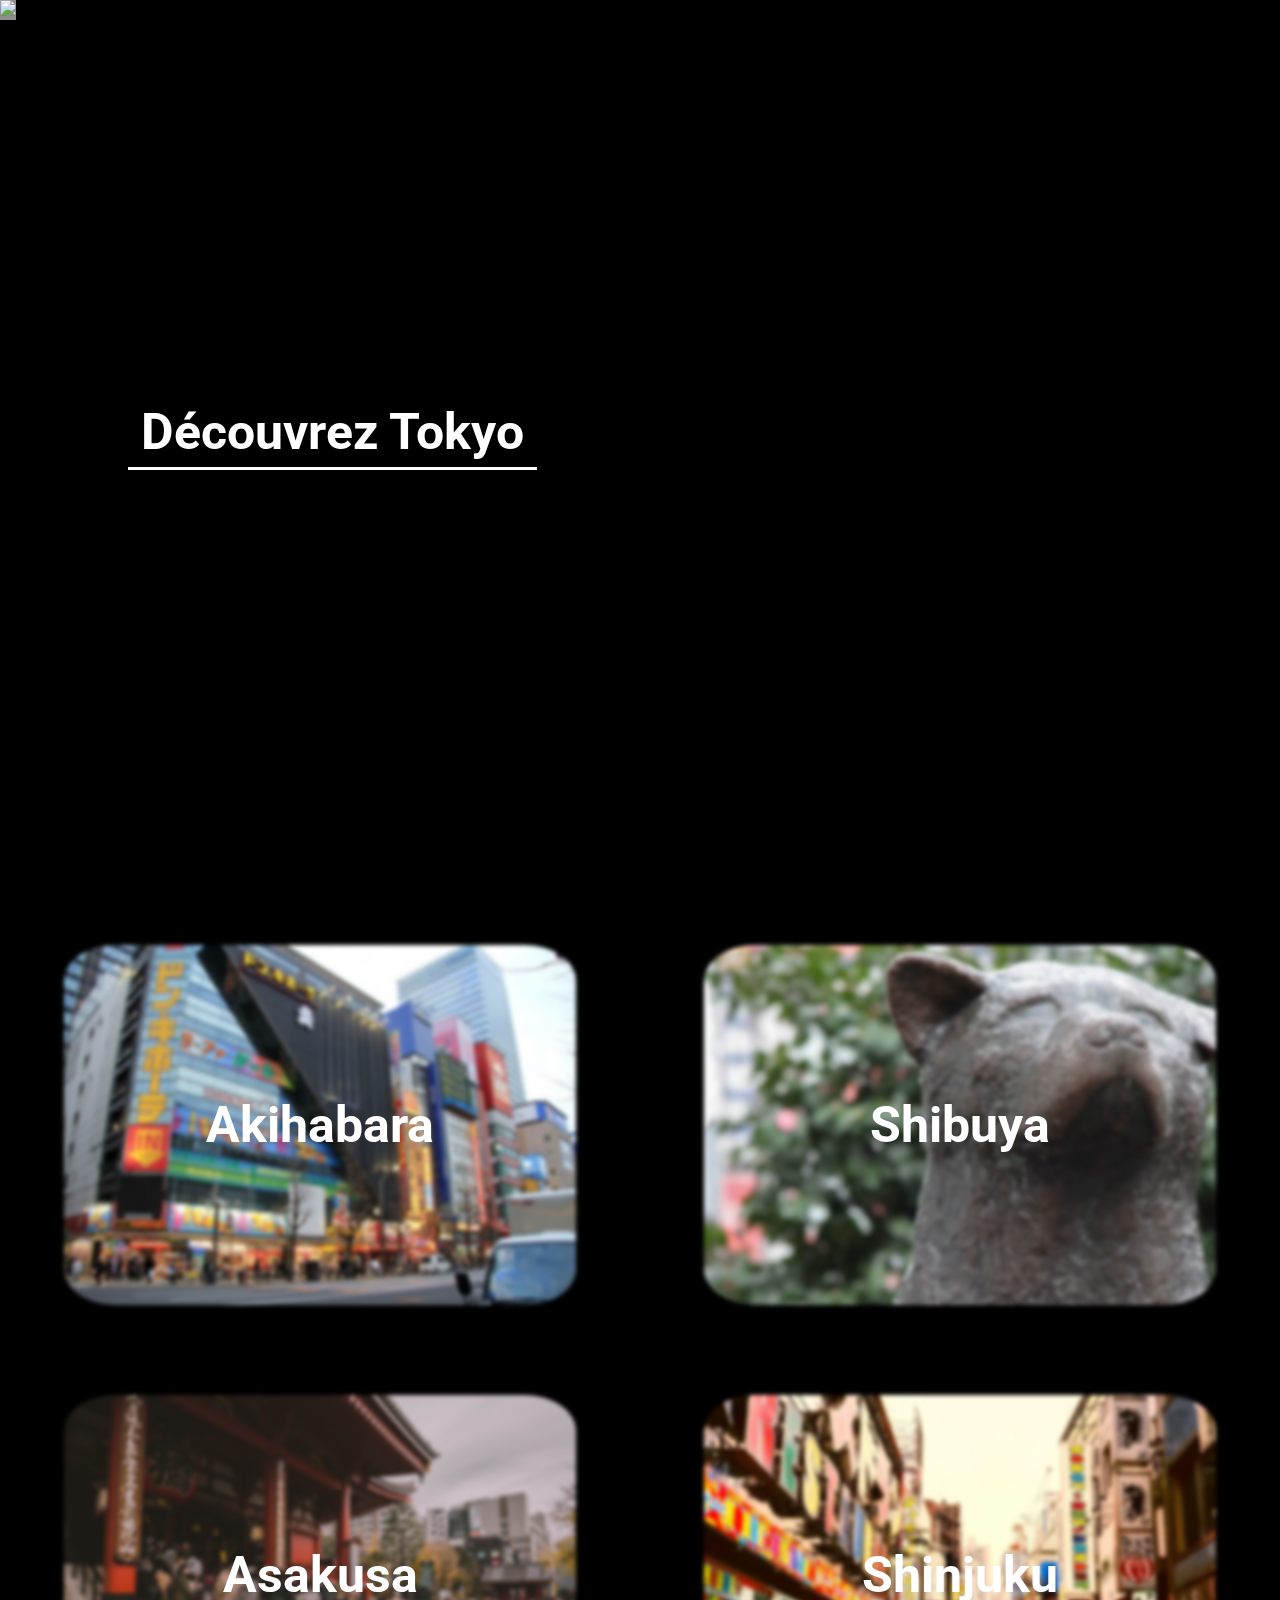
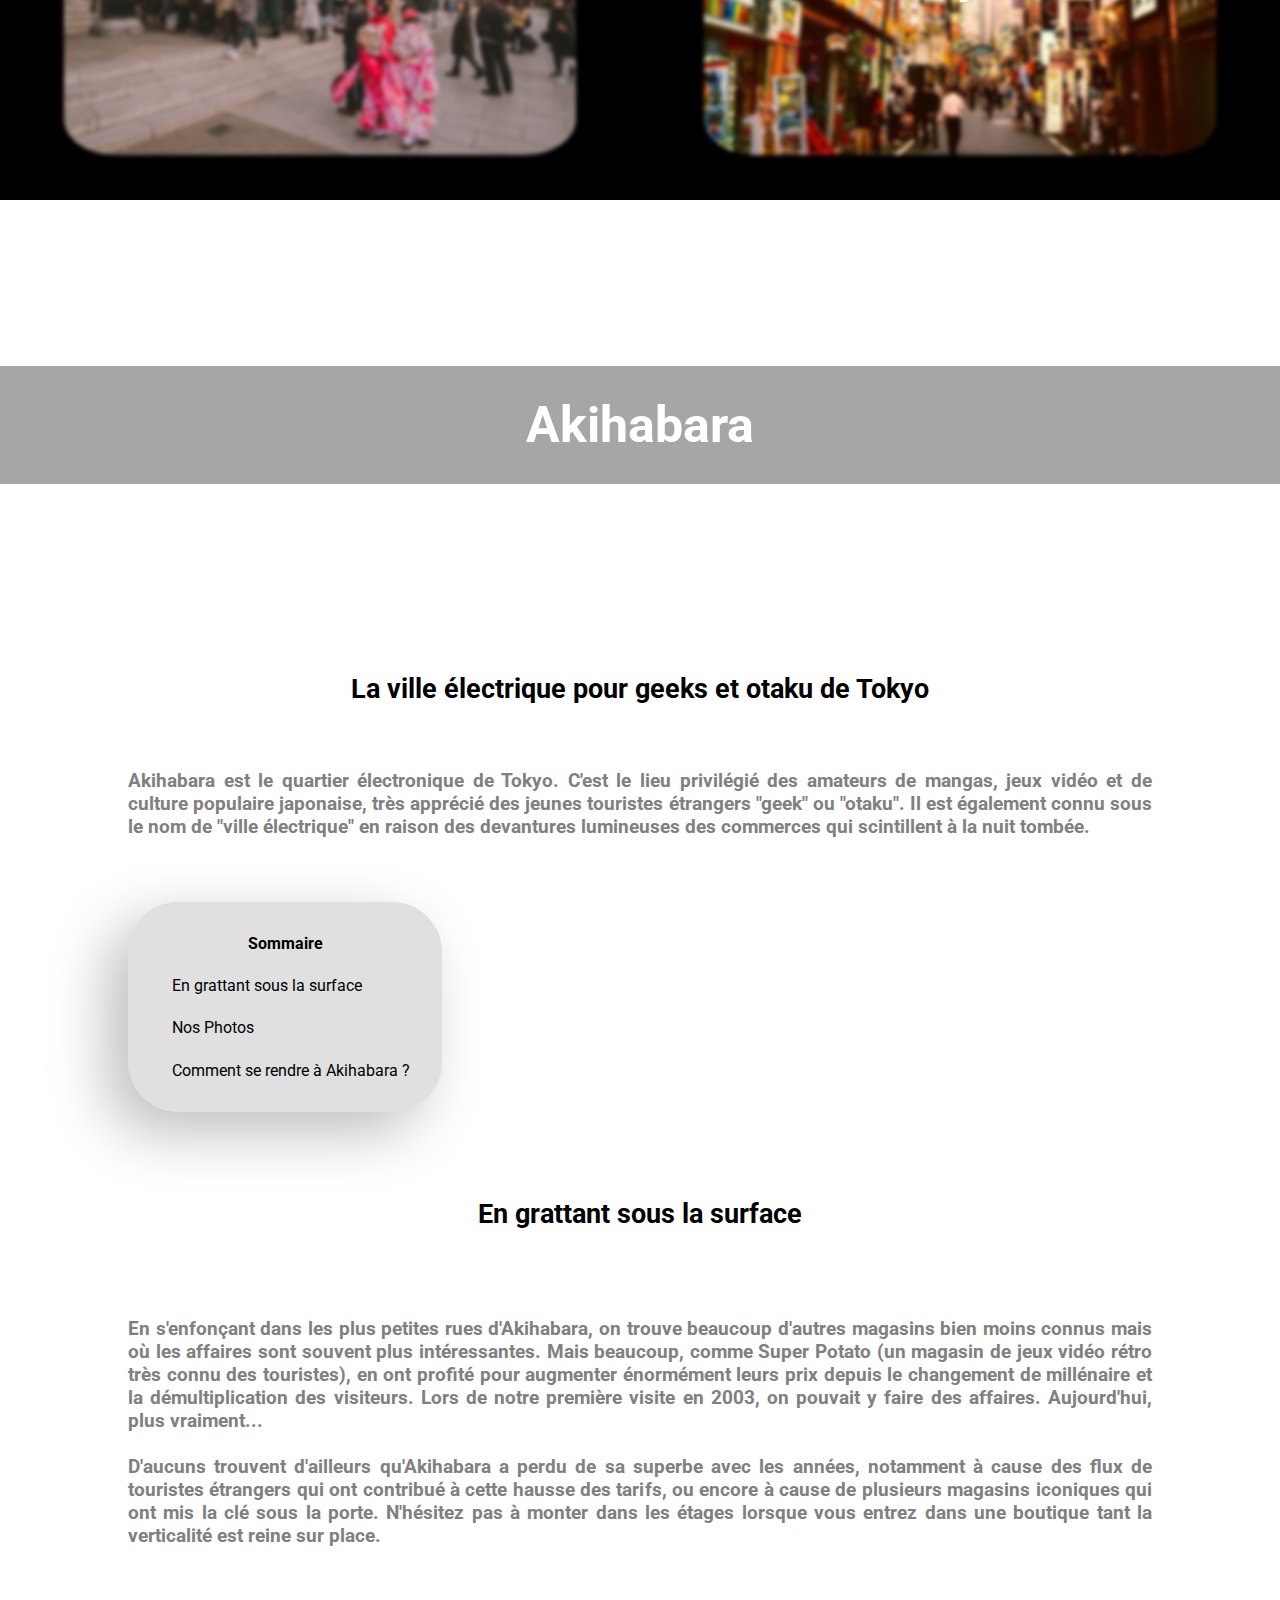
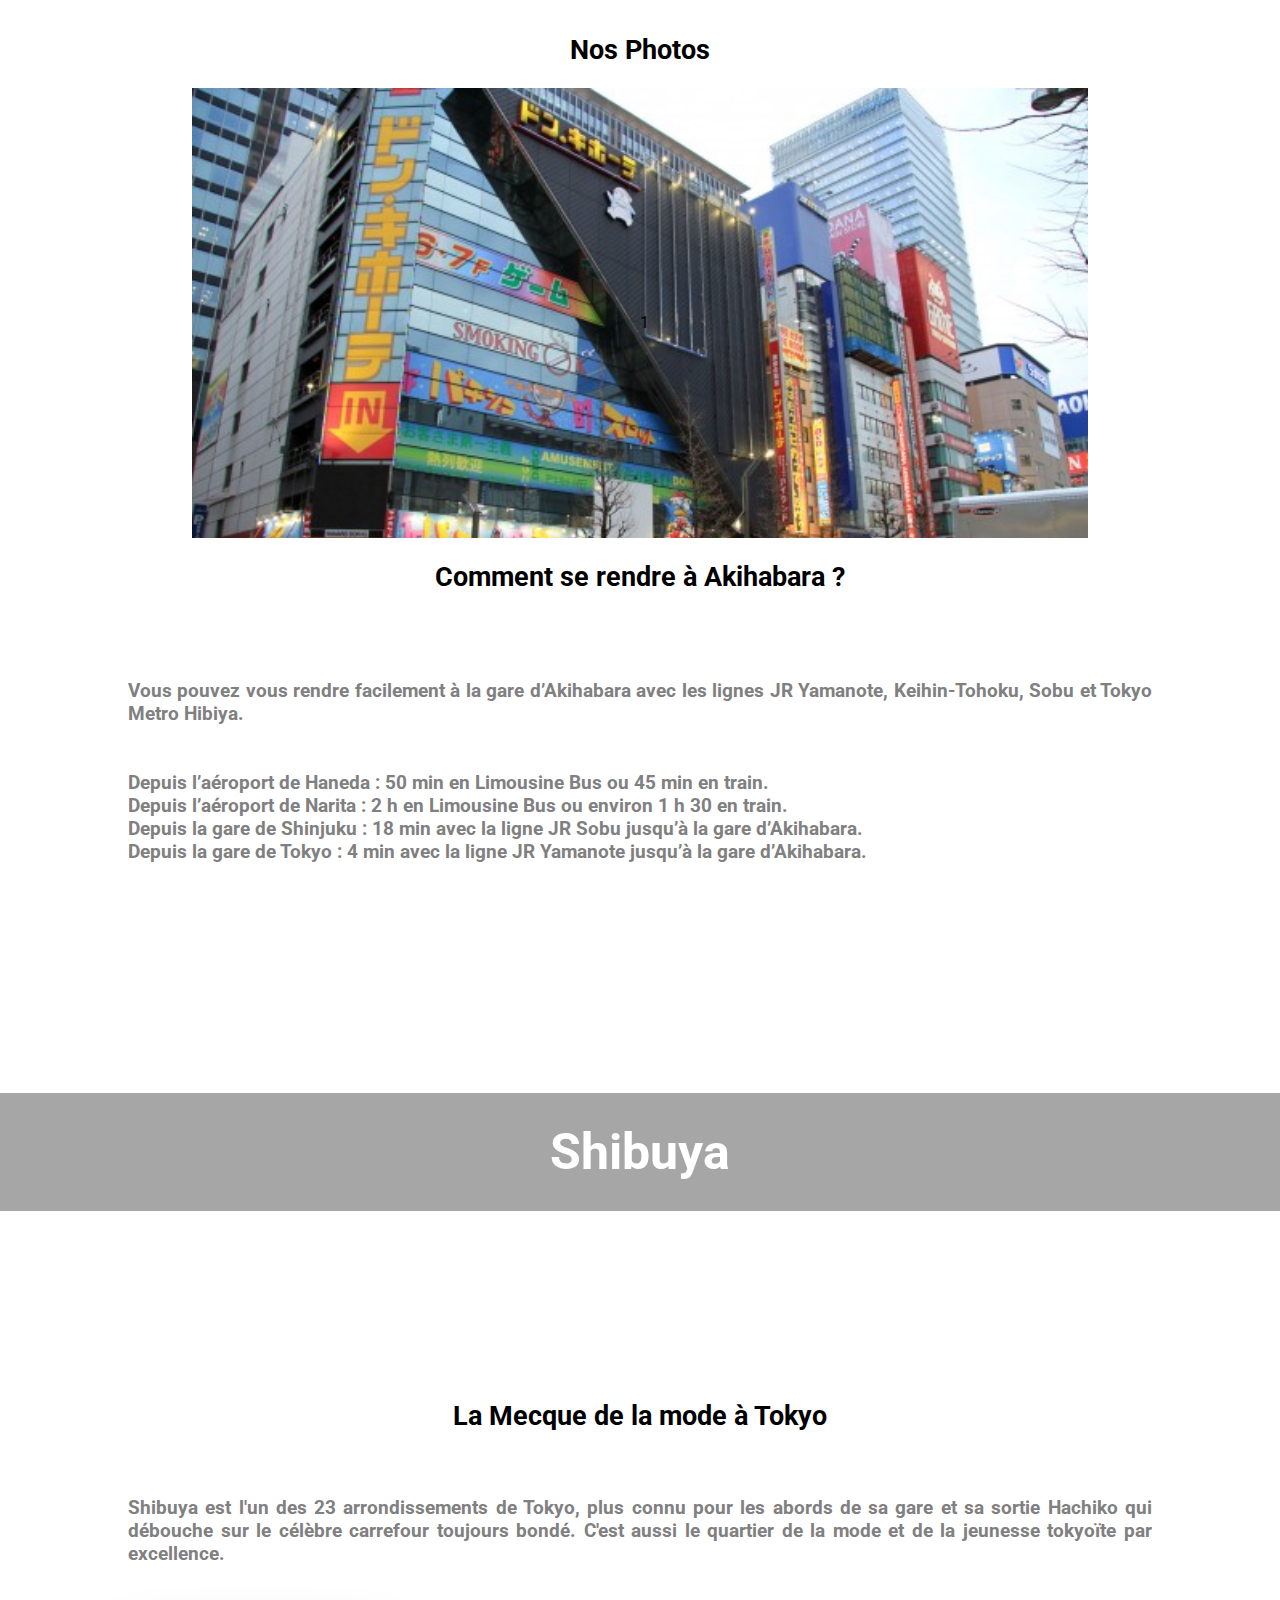
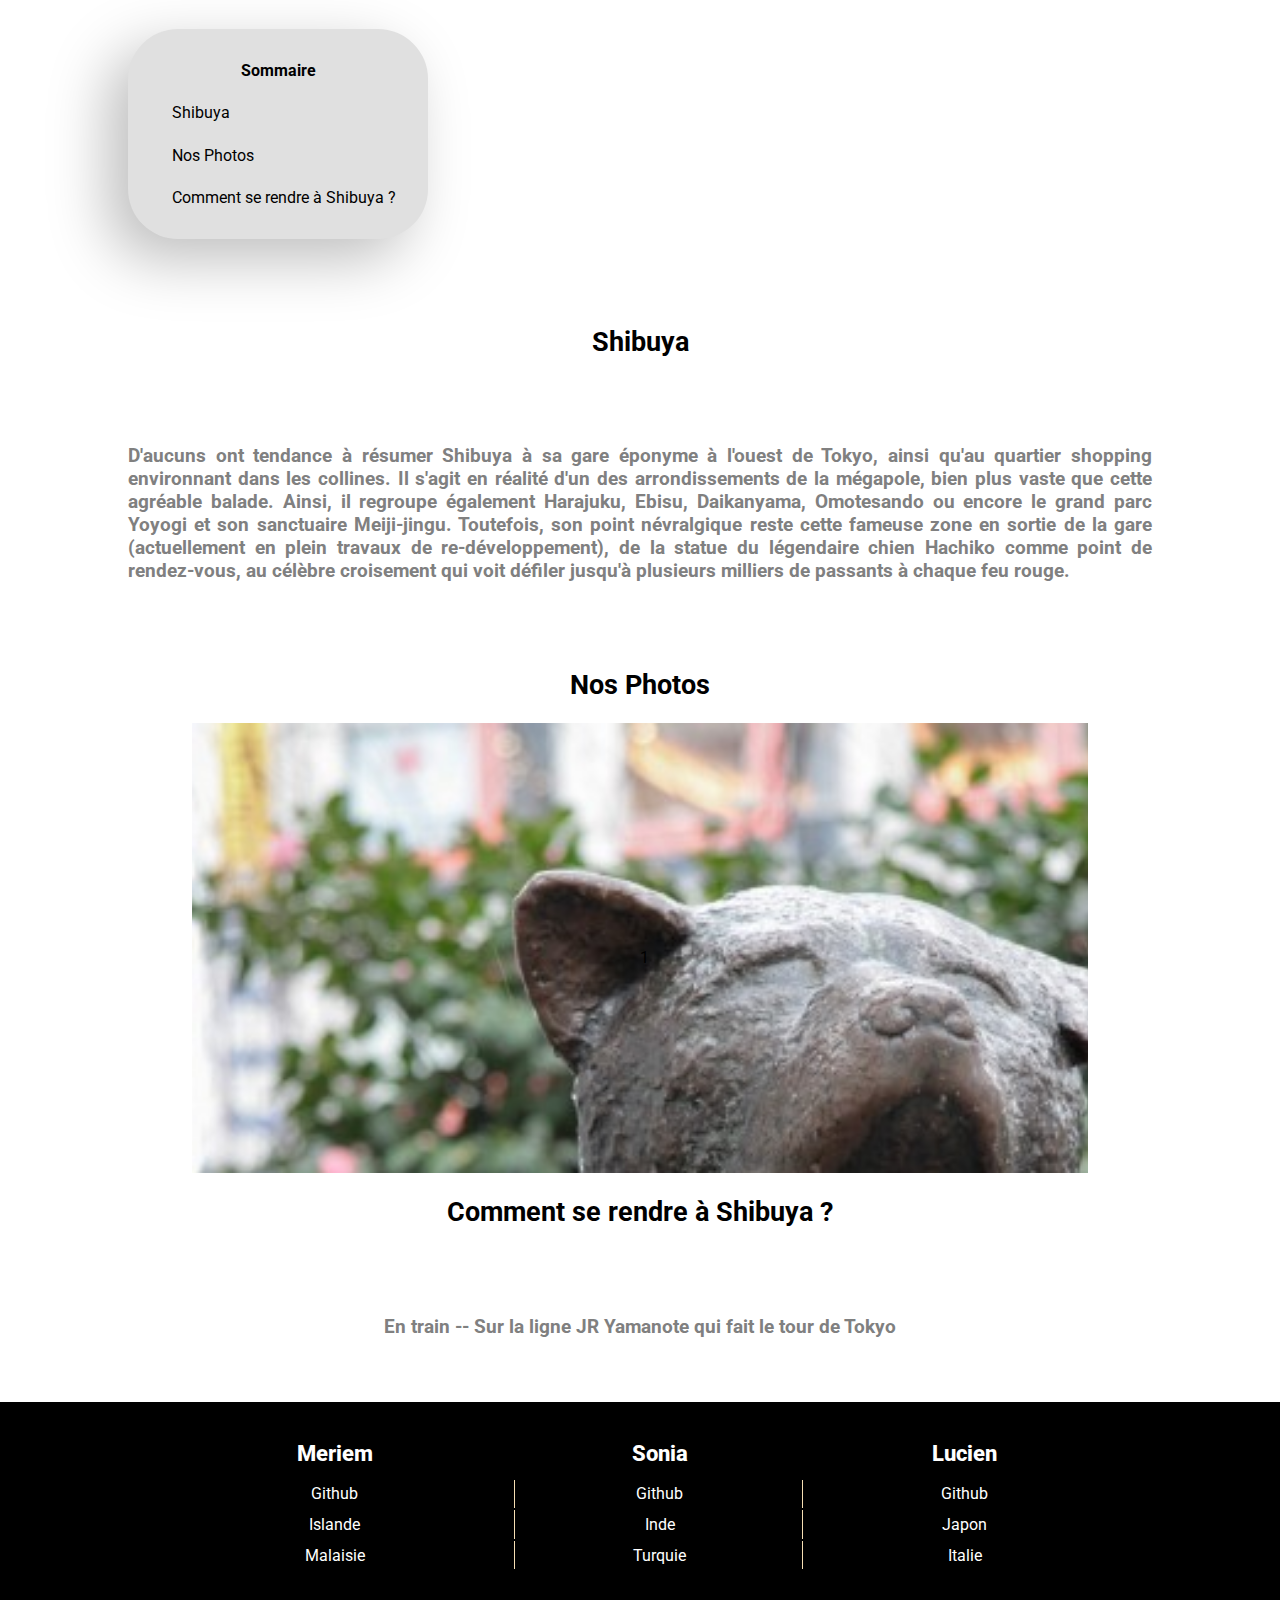
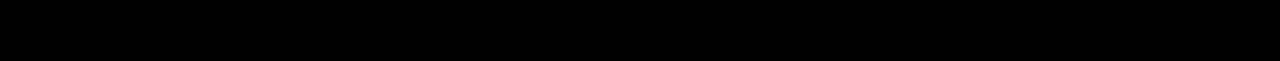
==== voyages/voyage1.html @ 750958a5 "Projet voyage" ====
<!DOCTYPE html>
<html lang="fr">

<head>
    <meta charset="UTF-8">
    <meta http-equiv="X-UA-Compatible" content="IE=edge">
    <link rel="stylesheet" href="../CSS/voyage1.css">
    <link rel="preconnect" href="https://fonts.googleapis.com">
    <link rel="preconnect" href="https://fonts.gstatic.com" crossorigin>
    <link href="https://fonts.googleapis.com/css2?family=Roboto:wght@500&display=swap" rel="stylesheet">
    <script src="https://kit.fontawesome.com/8dcb23d928.js" crossorigin="anonymous"></script>
    <title>Tokyo</title>
</head>

<body>
    <header>
        <input type="checkbox" id="btnnav" hidden>
        <label id="btnnav" for="btnnav"><img
                src="https://img.icons8.com/material-outlined/48/000000/menu--v3.png" /></label>
        <div id="background1">
            <video muted autoplay loop id="video1" src="../img/tokyo.mp4"></video>
            <h1 id="titrevideo">Découvrez Tokyo</h1>
        </div>

        <nav>
            <input type="checkbox" id="btnasie" hidden>
            <label class="continent" for="btnasie">Asie <i class="fas fa-chevron-down premier"></i></label>
            <ul class="nomderoulanta">
                <input type="checkbox" id="btnluciena" hidden>
                <label for="btnluciena">Lucien <i class="fas fa-chevron-down premier"></i></label>
                <ul class="paysderoulantal">
                    <li><a href="../voyages/voyage1.html">Japon (Tokyo)</a></li>
                </ul>
                <input type="checkbox" id="btnmeriema" hidden>
                <label for="btnmeriema">Meriem <i class="fas fa-chevron-down premier"></i></label>
                <ul class="paysderoulantam">
                    <li><a href="../voyages/voyage2.html">Malaisie</a></li>
                </ul>
                <input type="checkbox" id="btnsoniaa" hidden>
                <label for="btnsoniaa">Sonia <i class="fas fa-chevron-down premier"></i></label>
                <ul class="paysderoulantas">
                    <li><a href="../voyages/voyage3.html">Inde</a></li>
                </ul>
            </ul>

            <input type="checkbox" id="btneurope" hidden>
            <label class="continent" for="btneurope">Europe <i class="fas fa-chevron-down premier"></i></label>
            <ul class="nomderoulante">
                <input type="checkbox" id="btnluciene" hidden>
                <label for="btnluciene">Lucien <i class="fas fa-chevron-down premier"></i></label>
                <ul class="paysderoulantel">
                    <li><a href="../voyages/voyage4.html">Italie (Venise)</a></li>
                </ul>
                <input type="checkbox" id="btnmerieme" hidden>
                <label for="btnmerieme">Meriem <i class="fas fa-chevron-down premier"></i></label>
                <ul class="paysderoulantem">
                    <li><a href="../voyages/voyage5.html">Islande</a></li>
                </ul>
                <input type="checkbox" id="btnsoniae" hidden>
                <label for="btnsoniae">Sonia <i class="fas fa-chevron-down premier"></i></label>
                <ul class="paysderoulantes">
                    <li><a href="../voyages/voyage6.html">Turquie</a></li>
                </ul>
            </ul>

        </nav>
    </header>
    <main>
        <section id="premierepage">
            <div class="mosaique">
                <h1 class="titrecover"><a href="#deuxiemepage">Akihabara</a></h1><img class="photocover"
                    src="../img/akihabara.jpg">
            </div>
            <div class="mosaique">
                <h1 class="titrecover"><a href="#troisiemepage">Shibuya</a></h1><img class="photocover"
                    src="../img/shibuya.jpg">
            </div>
            <div class="mosaique">
                <h1 class="titrecover">Asakusa</h1><img class="photocover" src="../img/asakusa.jpg">
            </div>
            <div class="mosaique">
                <h1 class="titrecover">Shinjuku</h1><img class="photocover" src="../img/shinjuku.webp">
            </div>
        </section>
        <section id="deuxiemepage">
            <div class="photoattache">
                <h2 class="titrecover2">Akihabara</h2>
            </div>
            <article>
                <h2>La ville électrique pour geeks et otaku de Tokyo</h2>
                <h3 class="textedesc">Akihabara est le quartier électronique de Tokyo. C'est le lieu privilégié des
                    amateurs de mangas, jeux vidéo et de culture populaire japonaise, très apprécié des jeunes touristes
                    étrangers "geek" ou "otaku". Il est également connu sous le nom de "ville électrique" en raison des
                    devantures lumineuses des commerces qui scintillent à la nuit tombée.</h3>
                <p id="sommaire">
                <table>
                    <thead>
                        <tr>
                            <th colspan="2">Sommaire</th>
                        </tr>
                    </thead>
                    <tbody>
                        <tr>
                            <td></td>
                            <td></td>
                        </tr>
                        <tr>
                            <td></td>
                            <td>En grattant sous la surface</td>
                        </tr>
                        <tr>
                            <td></td>
                            <td></td>
                        </tr>
                        <tr>
                            <td></td>
                            <td>Nos Photos</td>
                        </tr>
                        <tr>
                            <td></td>
                            <td></td>
                        </tr>
                        <tr>
                            <td></td>
                            <td>Comment se rendre à Akihabara ?</td>
                        </tr>
                    </tbody>
                </table>
                </p>
            </article>
            <h2>En grattant sous la surface</h2>
            <p class="textedesc">En s'enfonçant dans les plus petites rues d'Akihabara, on trouve beaucoup d'autres
                magasins bien moins connus mais où les affaires sont souvent plus intéressantes. Mais beaucoup, comme
                Super Potato (un magasin de jeux vidéo rétro très connu des touristes), en ont profité pour augmenter
                énormément leurs prix depuis le changement de millénaire et la démultiplication des visiteurs. Lors de
                notre première visite en 2003, on pouvait y faire des affaires. Aujourd'hui, plus vraiment...<br><br>
                D'aucuns trouvent d'ailleurs qu'Akihabara a perdu de sa superbe avec les années, notamment à cause des
                flux de touristes étrangers qui ont contribué à cette hausse des tarifs, ou encore à cause de plusieurs
                magasins iconiques qui ont mis la clé sous la porte. N'hésitez pas à monter dans les étages lorsque vous
                entrez dans une boutique tant la verticalité est reine sur place.
            </p>
            <h2>Nos Photos</h2>
            <div id="mosaiqueb">
                <div>1</div>
                <div>2</div>
                <div>3</div>
                <div>4</div>
                <div>5</div>
                <div>6</div>
                <div>6</div>
            </div>
            <h2>Comment se rendre à Akihabara ?</h2>
            <p class="textedesc">Vous pouvez vous rendre facilement à la gare d’Akihabara avec les lignes JR Yamanote,
                Keihin-Tohoku, Sobu et Tokyo Metro Hibiya.<br><br><br>
                Depuis l’aéroport de Haneda : 50 min en Limousine Bus ou 45 min en train.<br>
                Depuis l’aéroport de Narita : 2 h en Limousine Bus ou environ 1 h 30 en train.<br>
                Depuis la gare de Shinjuku : 18 min avec la ligne JR Sobu jusqu’à la gare d’Akihabara.<br>
                Depuis la gare de Tokyo : 4 min avec la ligne JR Yamanote jusqu’à la gare d’Akihabara.<br>

        </section>
        <section id="troisiemepage">
            <div class="photoattache">
                <h2 class="titrecover2">Shibuya</h2>
            </div>
            <article>
                <h2>La Mecque de la mode à Tokyo</h2>
                <h3 class="textedesc">Shibuya est l'un des 23 arrondissements de Tokyo, plus connu pour les abords de sa
                    gare et sa sortie Hachiko qui débouche sur le célèbre carrefour toujours bondé. C'est aussi le
                    quartier de la mode et de la jeunesse tokyoïte par excellence.</h3>
                <p id="sommaire">
                <table>
                    <thead>
                        <tr>
                            <th colspan="2">Sommaire</th>
                        </tr>
                    </thead>
                    <tbody>
                        <tr>
                            <td></td>
                            <td></td>
                        </tr>
                        <tr>
                            <td></td>
                            <td>Shibuya</td>
                        </tr>
                        <tr>
                            <td></td>
                            <td></td>
                        </tr>
                        <tr>
                            <td></td>
                            <td>Nos Photos</td>
                        </tr>
                        <tr>
                            <td></td>
                            <td></td>
                        </tr>
                        <tr>
                            <td></td>
                            <td>Comment se rendre à Shibuya ?</td>
                        </tr>
                    </tbody>
                </table>
                </p>
            </article>
            <h2>Shibuya</h2>
            <p class="textedesc">D'aucuns ont tendance à résumer Shibuya à sa gare éponyme à l'ouest de Tokyo, ainsi
                qu'au quartier shopping environnant dans les collines. Il s'agit en réalité d'un des arrondissements de
                la mégapole, bien plus vaste que cette agréable balade. Ainsi, il regroupe également Harajuku, Ebisu,
                Daikanyama, Omotesando ou encore le grand parc Yoyogi et son sanctuaire Meiji-jingu. Toutefois, son
                point névralgique reste cette fameuse zone en sortie de la gare (actuellement en plein travaux de
                re-développement), de la statue du légendaire chien Hachiko comme point de rendez-vous, au célèbre
                croisement qui voit défiler jusqu'à plusieurs milliers de passants à chaque feu rouge.


            </p>
            <h2>Nos Photos</h2>
            <div id="mosaiqueb">
                <div>1</div>
                <div>2</div>
                <div>3</div>
                <div>4</div>
                <div>5</div>
                <div>6</div>
                <div>6</div>
            </div>
            <h2>Comment se rendre à Shibuya ?</h2>
            <p class="textedesc">En train -- Sur la ligne JR Yamanote qui fait le tour de Tokyo

        </section>
    </main>
    <footer>
        <table>
            <thead>
                <tr>
                    <th>Meriem</th>
                    <th>Sonia</th>
                    <th>Lucien</th>
                </tr>
            </thead>
            <tbody>
                <tr>
                    <td><a href="https://github.com/meriem-barka">Github</a></td>
                    <td><a href="https://github.com/sonia-mouhoubi">Github</a></td>
                    <td><a href="https://github.com/lucien-zak">Github</a></td>
                </tr>
                <tr>
                    <td><a href="../voyages/voyage2.html">Islande</a></td>
                    <td><a href="../voyages/voyage3.html">Inde</a></td>
                    <td><a href="../voyages/voyage1.html">Japon</a></td>
                </tr>
                <tr>
                    <td><a href="../voyages/voyage5.html">Malaisie</a></td>
                    <td><a href="../voyages/voyage6.html">Turquie</a></td>
                    <td><a href="../voyages/voyage4.html">Italie</a></td>
                </tr>
            </tbody>
        </table>
    </footer>
</body>

</html>
---- CSS/voyage1.css ----
* {
    scroll-behavior: smooth;

}

body {
    margin: 0 0;
    font-family: 'Roboto', sans-serif;
}

a{
    text-decoration: none;
    color: currentColor;
}

header {
    height: 100vh;
    display: flex;
    flex-direction: column;
    background-color: #000000;
    width: 100vw;
    position: relative;
}

.continent {
    margin-top: 10px;
}




nav {
    display: flex;
    box-sizing: border-box;
    flex-direction: column;
    align-items: center;
    justify-content: center;
    background-color: white;
    width: 0%;
    overflow: hidden;
    transition: all 330ms ease-in-out;
    height: 100vh;
    opacity: 0;
    font-size: 25px;
    color: black;
    font-weight: 900;
    z-index: 10;
}

li {
    list-style: none;
    padding: 10px 10px;
}

ul {
    display: flex;
    flex-direction: column;
    gap: 6%;
}


.paysderoulantal,
.paysderoulantam,
.paysderoulantas,
.paysderoulantel,
.paysderoulantem,
.paysderoulantes,
.nomderoulante, 
.nomderoulanta 
{
    opacity: 0;
    transition: all 330ms ease-in-out;

}

#btnnav {
    position: absolute;
    z-index: 999;
    background-color: rgba(255, 255, 255, 0.555);
}

#btnnav[type="checkbox"]:checked ~	nav {
    width: 30%;
    height: 100vh;
    opacity: 1;
}

#btnasie[type="checkbox"]:checked ~	.nomderoulanta,
#btneurope[type="checkbox"]:checked ~	.nomderoulante,
#btnluciena[type="checkbox"]:checked ~	.paysderoulantal,
#btnmeriema[type="checkbox"]:checked ~	.paysderoulantam,
#btnsoniaa[type="checkbox"]:checked ~	.paysderoulantas,
#btnluciene[type="checkbox"]:checked ~	.paysderoulantel,
#btnmerieme[type="checkbox"]:checked ~	.paysderoulantem,
#btnsoniae[type="checkbox"]:checked ~	.paysderoulantes


{
    opacity: 1;
}

i {
    transform: rotate(-90deg);
    transition: all 330ms ease;
}

input[type="checkbox"]:checked + label i {
    transform: rotate(0deg);
}


section#premierepage {
    background-color: black;
    width: 100vw;
    height: 100vh;
    display: grid;
    grid-template-columns: repeat(2, 1fr);
    grid-template-rows: repeat(2, 1fr);
    grid-column-gap: 0px;
    grid-row-gap: 0px;
        
}

.mosaique {
    transition: all 330ms ease-in-out;
    display: flex;
    flex-direction: column;
    position: relative;
    justify-content: center;
    align-items: center;
    width: 40vw;
    height: 40vh;
    margin: auto auto;
    
}

.mosaique:hover {
    transform: scale(0.9);
    filter: blur(0px);
}

.mosaique:hover > .photocover {
    filter: blur(0px);
}

.titrecover:hover::after {
    width: 100%;
}

.titrecover:hover{
    transform: scale(1.2);
      

}
.photocover {
    object-fit: cover;
    width: 100%;
    height: 100%;
    border-radius: 10%;
    filter: blur(2px);
    transition: all 330ms ease-in-out;

}

.titrecover {
    position: absolute;
    color: white;
    font-size: 50px;
    padding: 1vh 1vw;
    z-index: 2;
    transition: all 330ms ease-in-out;
}
    .titrecover::after {
    left: 0;
    content: "";
    position: absolute;
    border-bottom: 3px solid white;
    width: 0%;
    bottom: 0;
    transition: all 330ms ease-in-out ;
    

    }


#background1 {
    position: absolute;
    top: 0;
    z-index: 2;
    width: 100vw;
    height: 100vh;
    
}

#video1 {
    width: 100%;
    height: 100%;
    object-fit: cover;
    animation: blur 2s linear;
    filter: blur(2px);
}

#titrevideo {
    position: absolute;
    color: white;
    animation: titre 3s linear;
    font-size: 50px;
    padding: 1vh 1vw;
    top: 40vh;
    left: 10vw;
    opacity: 100;
}

#titrevideo::after {
    left: 0;
    content: "";
    position: absolute;
    border-bottom: 3px solid white;
    width: 100%;
    bottom: 0px;
    animation: souligné 2s linear;
}

.titrecover2 {
    background-color: rgba(7, 7, 7, 0.356);
    border-radius: 10px;
    padding: 30px 50vw;
    color: white;
    font-size: 50px;
    transition: all 330ms ease-in-out;

}

@keyframes titre {
    from {
        transform: translateY(30%);
        opacity: 0;
    }
    to {
        transform: translate(0);
        opacity: 100;
    }
}

@keyframes blur {
    from {
        filter: blur(0);
    }
    to {
        filter: blur(2px);
    }
}

@keyframes souligné {
    from {
        width: 0%;
    }
    to{
        width: 100%;
    }
}

section#deuxiemepage, section#troisiemepage {
    width: 100vw;
    display: flex;
    justify-content: center;
    align-items: center;
    flex-direction: column;
}

.photoattache {
    width: 100%;
    height: 50vh;
    background-image: url(../img/akihabara.jpg);
    background-size: contain;
    background-attachment: fixed;
    display: flex;
    justify-content: center;
    align-items: center;
    overflow: hidden;
}

#troisiemepage .photoattache {
    background-image: url(../img/shibuya.jpg);
    background-size: cover;
}


h2 {
    text-align: center;
    font-size: 1.7em;
    
    
}

.textedesc {
    margin: 5% 10%;
    font-weight: 700;
    font-size: 1.2em;
    color: grey;
    text-align: justify;
    transition: all 330ms ease-in-out;
}

#sommaire, table {
    margin: auto 10%;

}

table {
    padding: 2% 2%;
    margin-bottom: 5%;
    border-radius: 50px;
    background: #e0e0e0;
    box-shadow:  -20px 20px 60px #bebebe,
                20px -20px 60px #ffffff;
}

th, td {
    padding: 0.3em;
} 

#mosaiqueb {
    width: 100%;
    background-color: gray;
    height: 50vh;
    width: 70vw;
    display: flex;
    flex-direction: row;
    position: relative;
    overflow: hidden;
    gap: 2%;

}

#mosaiqueb div:nth-child(1n+1){
    padding: 25vh 35vw;
    animation: caroussel 50s ease-in-out alternate infinite;
    background-size: cover;
}

#deuxiemepage #mosaiqueb div:nth-child(1) {
    background-image: url(../img/akihabara.jpg);
}

#deuxiemepage #mosaiqueb div:nth-child(2) {
    background-image: url(../img/akihabara1.jpg);
}

#deuxiemepage #mosaiqueb div:nth-child(3) {
    background-image: url(../img/akihabara2.jpg);
}

#deuxiemepage #mosaiqueb div:nth-child(4) {
    background-image: url(../img/akihabara3.jpg);
}

#deuxiemepage #mosaiqueb div:nth-child(5) {
    background-image: url(../img/akihabara4.jpg);
}

#deuxiemepage #mosaiqueb div:nth-child(6) {
    background-image: url(../img/akihabara5.jpg);
}

#deuxiemepage #mosaiqueb div:nth-child(7) {
    background-image: url(../img/akihabara.jpg);
}

#troisiemepage #mosaiqueb div:nth-child(1) {
    background-image: url(../img/shibuya.jpg);
}

#troisiemepage #mosaiqueb div:nth-child(2) {
    background-image: url(../img/shibuya1.jpg);
}

#troisiemepage #mosaiqueb div:nth-child(3) {
    background-image: url(../img/shibuya2.jpg);
}

#troisiemepage #mosaiqueb div:nth-child(4) {
    background-image: url(../img/shibuya3.jpg);
}

#troisiemepage  #mosaiqueb div:nth-child(5) {
    background-image: url(../img/shibuya4.jpg);
}

#troisiemepage #mosaiqueb div:nth-child(6) {
    background-image: url(../img/shibuya5.jpg);
}

#troisiemepage #mosaiqueb div:nth-child(7) {
    background-image: url(../img/shibuya.jpg);
}

@keyframes caroussel {
    from {
        transform: translate(0%);
    }
    to {
        transform: translate(-612%);
    }
}

.textedesc:hover {
    transform: scale(1.1);
}

footer {
    display: flex;
    justify-content: center;
    align-items: center;
    background-color: black;
    color: white;
    box-shadow: none;
}

footer table {
    width: 100%;
    box-shadow: none;
    background-color: black;
}

footer table th,
footer table td {
    text-align: center;
    transition: all 330ms ease-in-out;
}

footer table th {
    font-size: 1.4em;
    font-weight: 800;
    padding: 0.5em;
}

footer table td:nth-child(1),
footer table td:nth-child(2)
 {
    border-right: 1px solid wheat;    
}

footer table td:hover {
    font-size: 1.5em;
}
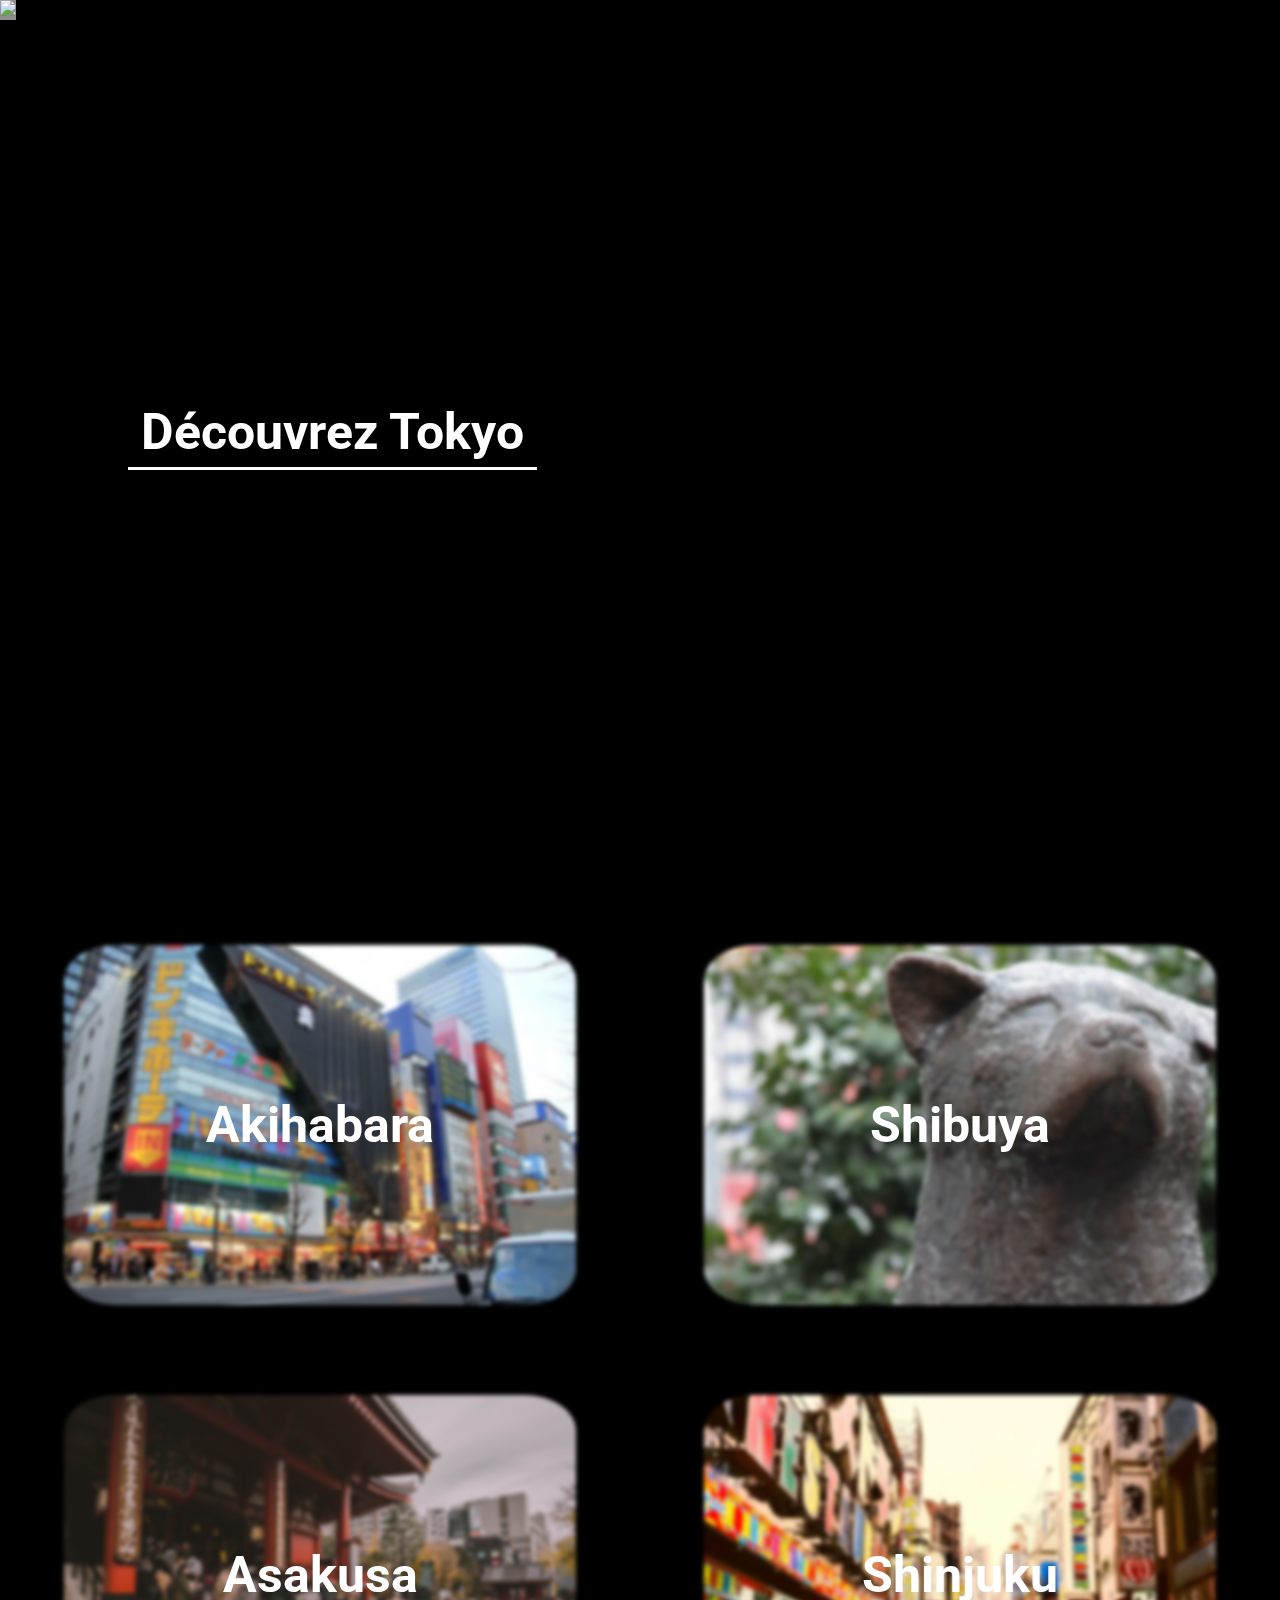
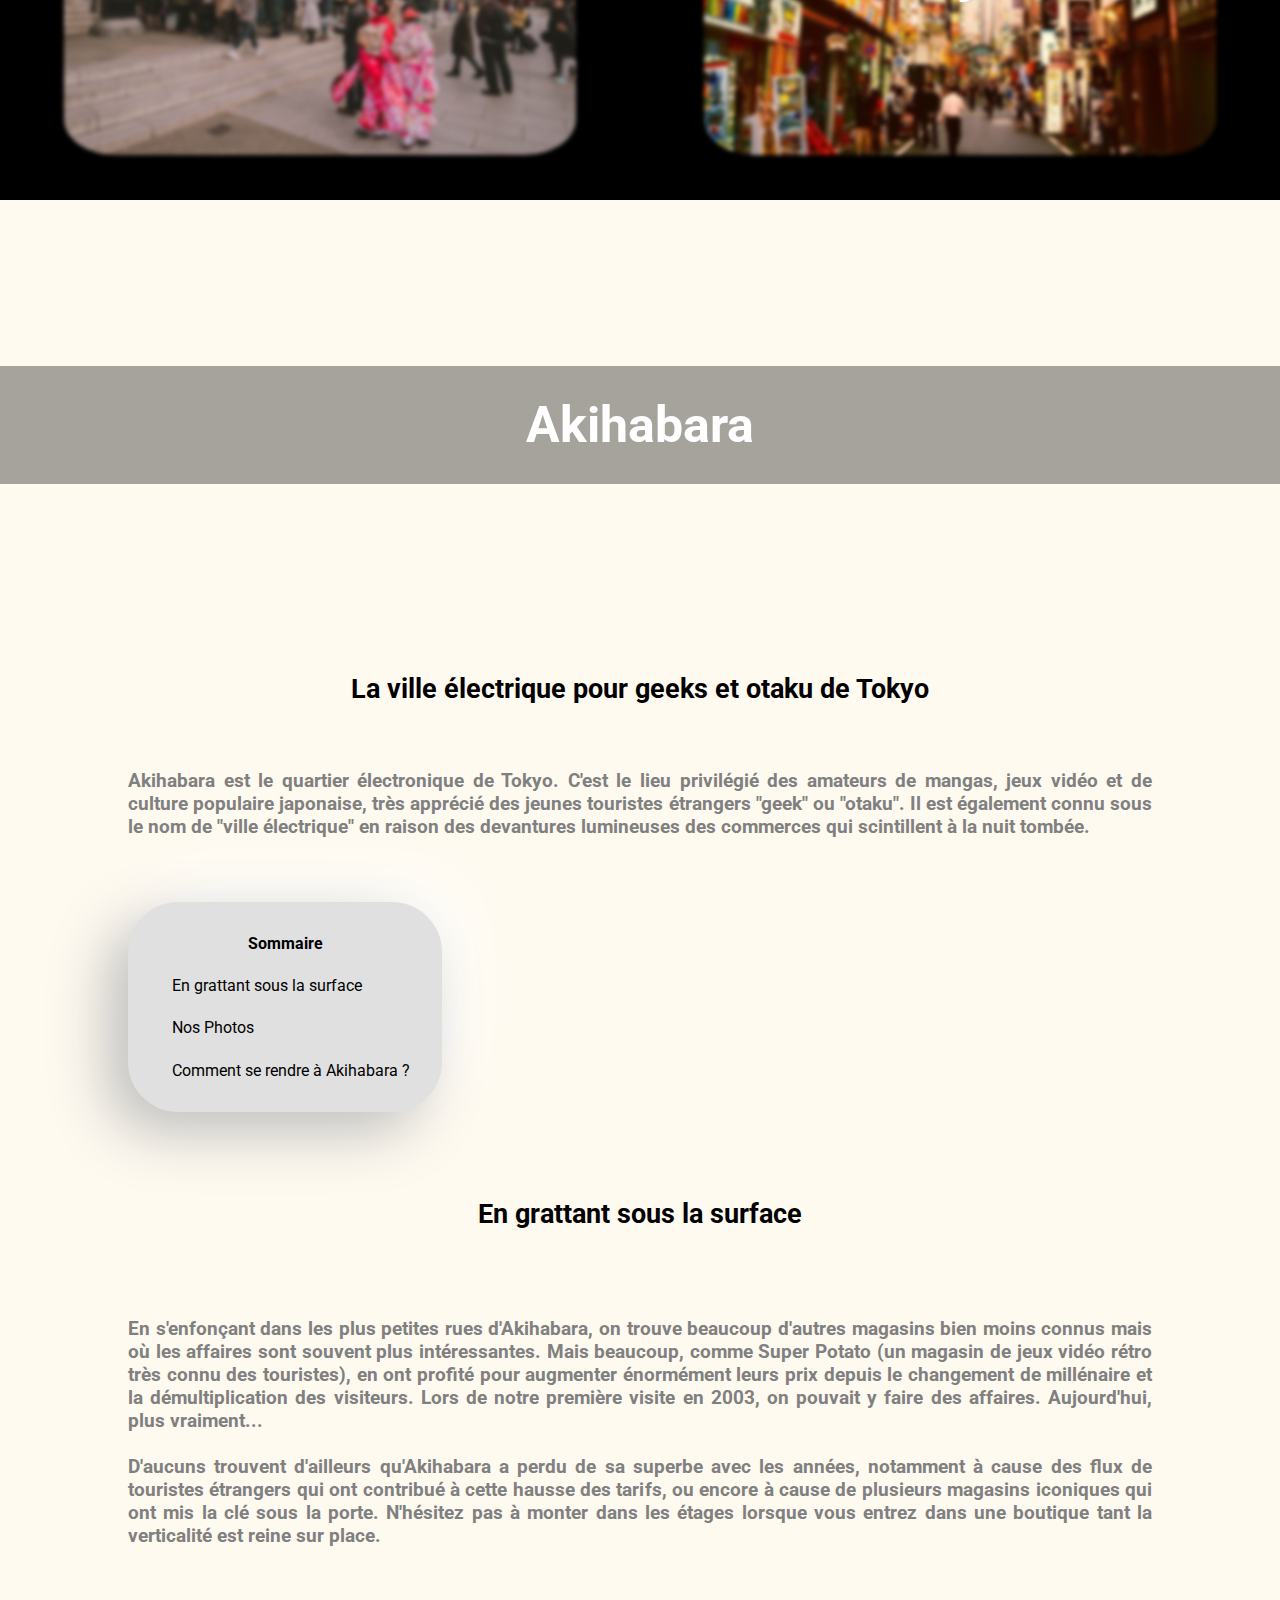
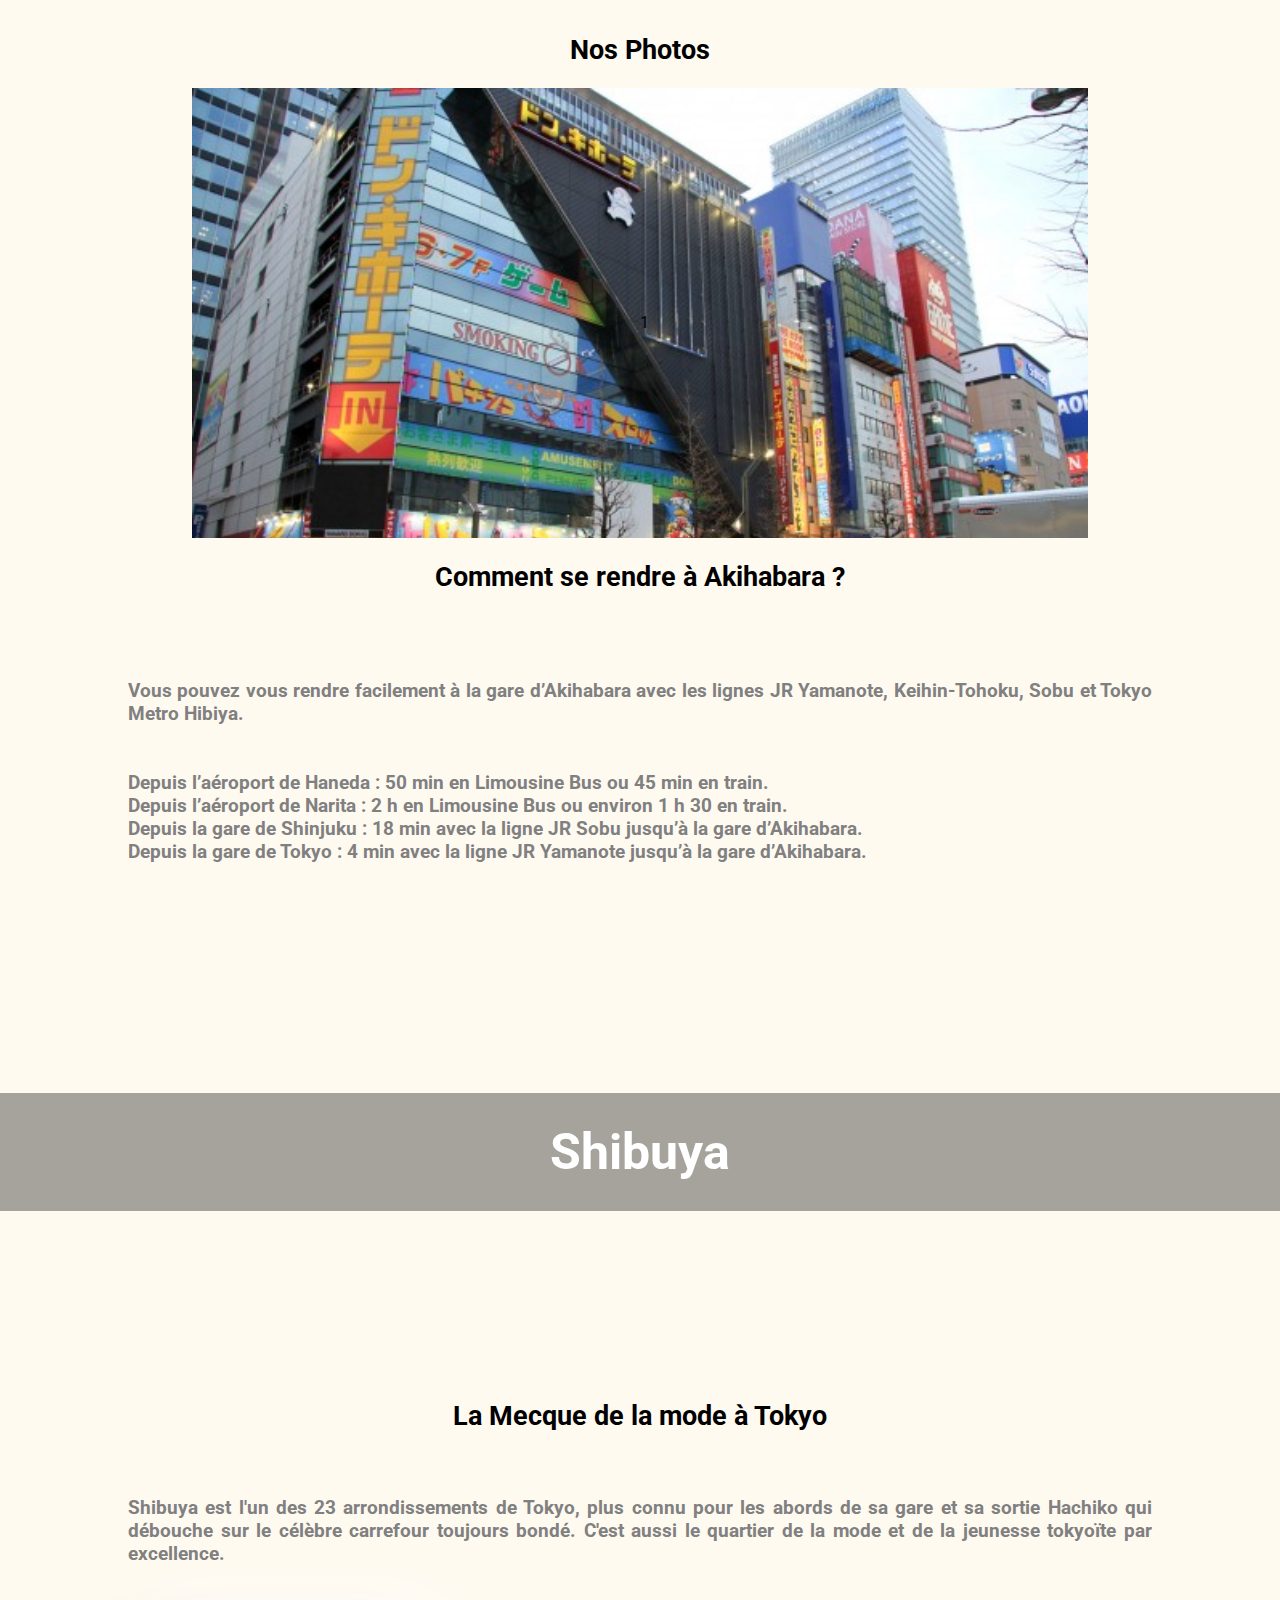
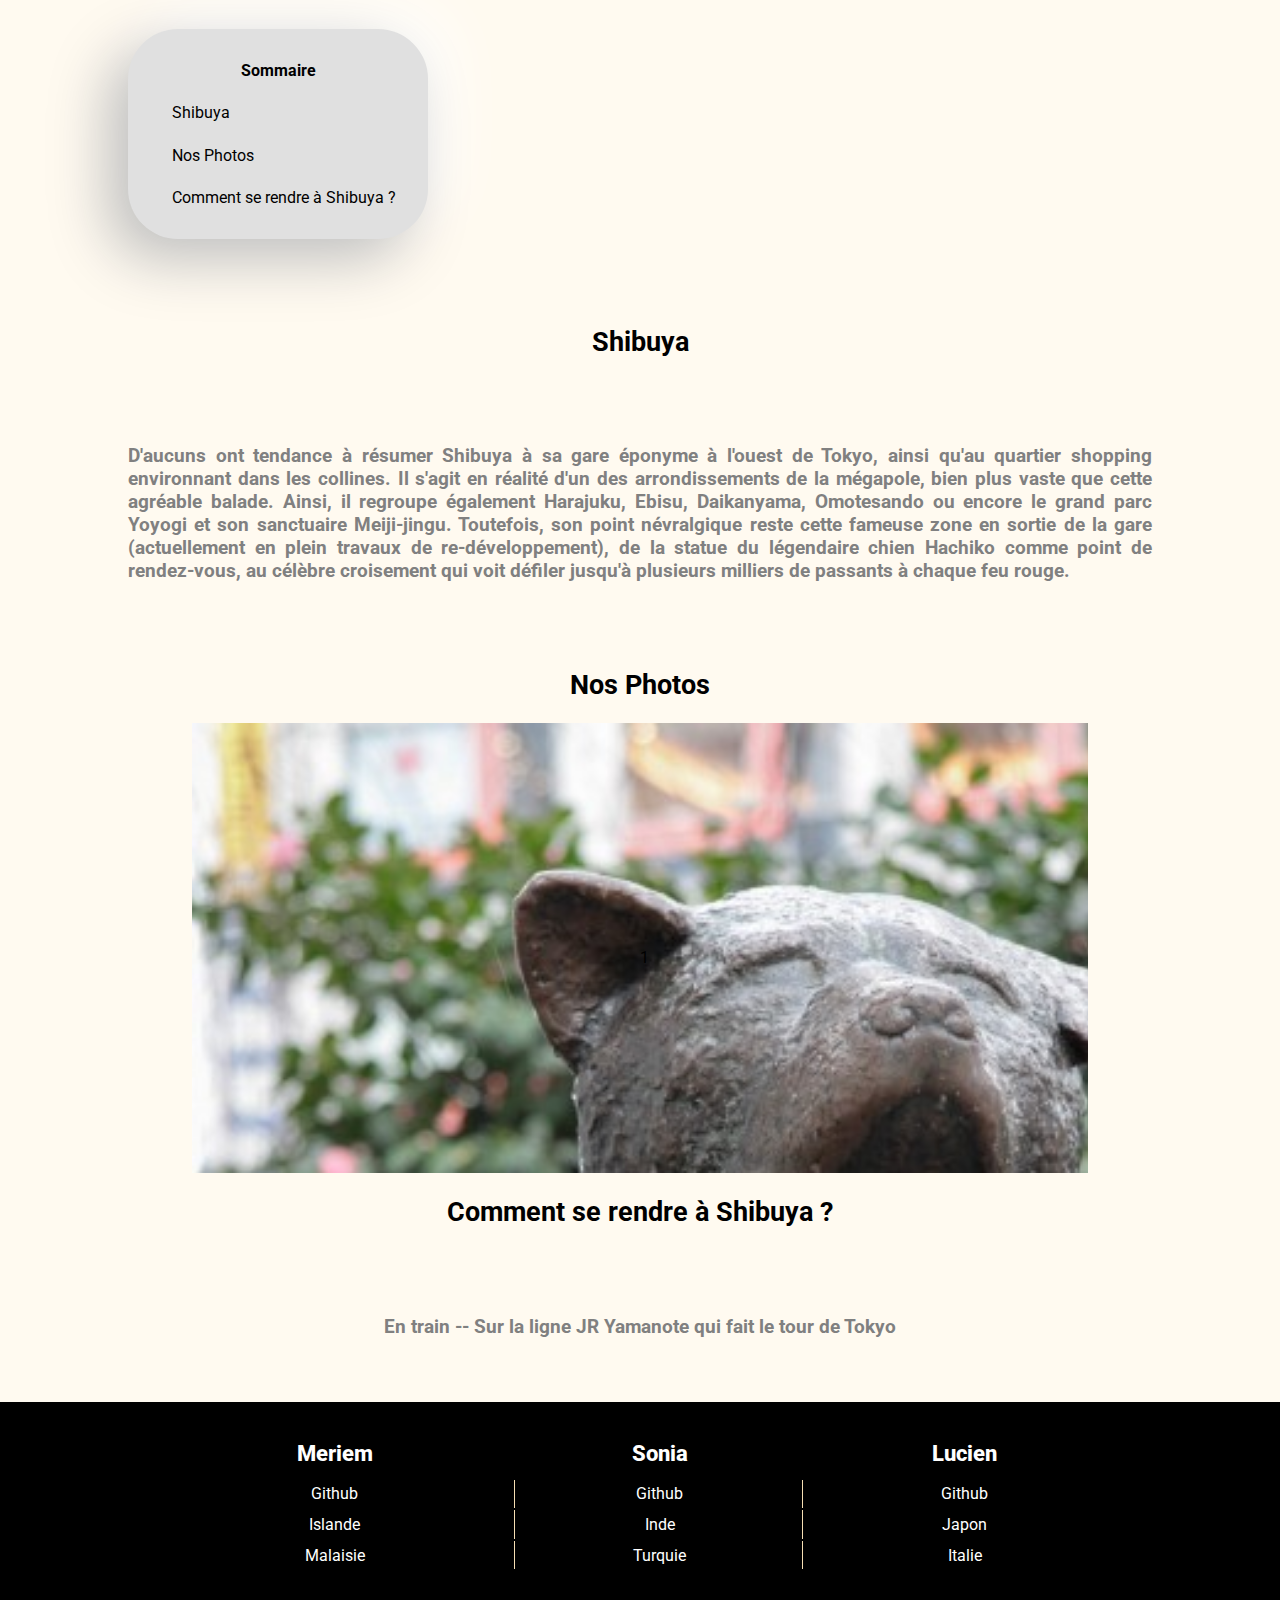
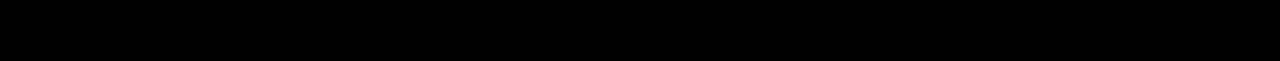
==== commit d1917d43: "Dernière version" ====
--- a/voyages/voyage1.html
+++ b/voyages/voyage1.html
@@ -5,6 +5,7 @@
     <meta charset="UTF-8">
     <meta http-equiv="X-UA-Compatible" content="IE=edge">
     <link rel="stylesheet" href="../CSS/voyage1.css">
+    <link rel="stylesheet" href="../CSS/voyages.css">
     <link rel="preconnect" href="https://fonts.googleapis.com">
     <link rel="preconnect" href="https://fonts.gstatic.com" crossorigin>
     <link href="https://fonts.googleapis.com/css2?family=Roboto:wght@500&display=swap" rel="stylesheet">
--- a/CSS/voyages.css
+++ b/CSS/voyages.css
@@ -0,0 +1,532 @@
+* {
+	box-sizing : border-box;
+}
+body {
+    scroll-behavior: smooth;
+	margin : 0;
+}
+main {
+	margin : 0;	
+    background-color: #FFFAF0;
+}
+ul {
+    margin: 0;
+    padding: 0;
+}
+li {
+    margin: 0;
+    list-style: none;
+}
+.img {
+	max-width : 100%;
+    display: block;
+    margin-left: auto;
+    margin-right: auto;
+}
+a {
+	text-decoration : none;
+	color : currentColor;
+}
+
+/*header*/
+
+.header {
+    width: 100vw;
+    height: 100vh;
+}
+
+#menu {
+    width: 100%;
+    height: 10%;
+    background-color: rgba(255, 255, 255, 0.699);
+    position: fixed;
+    z-index: 999;
+}
+
+#background {
+    width: 100vw;
+    height: 100vh;
+    position: relative;
+    overflow: hidden;
+}
+
+.imgbackground {
+    position: absolute;
+    width: 100%;
+    height: 100%;
+}
+
+#wm {
+    animation: wmanim 40s infinite;
+    opacity: 100;
+}
+
+#t2 {
+    animation: t2anim 40s infinite;
+    opacity: 0;
+
+}
+
+#t1 {
+    animation: t1anim 40s infinite;
+    opacity: 0;
+}
+
+#i2 {
+    animation: i2anim 40s infinite;
+    opacity: 0;
+}
+ 
+#i1 {
+    animation: i1anim 40s infinite;
+    opacity: 0;
+}
+
+#j2 {
+    animation: j2anim 40s infinite;
+    opacity: 0;
+}
+
+#j1 {
+    animation: j1anim 40s infinite;
+    opacity: 0;
+}
+
+.titrepays {
+    font-size: 60px;
+    font-weight: bolder;
+    color: white;
+}
+
+#turquie2 {
+    position: absolute;
+    margin: 45%;
+    z-index: 500;
+    opacity: 0;
+    animation: tt2anim 40s infinite;
+    
+}
+
+#turquie {
+    position: absolute;
+    margin: 40%;
+    z-index: 500;
+    opacity: 0;
+    animation: tt1anim 40s infinite;
+}
+
+#islande {
+    position: absolute;
+    margin: 30%;
+    z-index: 500;
+    opacity: 0;
+    animation: ti1anim 40s infinite;
+}
+
+#islande2 {
+    position: absolute;
+    margin: 35%;
+    z-index: 500;
+    opacity: 0;
+    animation: ti2anim 40s infinite;
+}
+
+#japon2 {
+    position: absolute;
+    margin: 40%;
+    z-index: 500;
+    opacity: 0;
+    animation: tj1anim 40s infinite;
+}
+
+#japon {
+    position: absolute;
+    margin: 35%;
+    z-index: 500;
+    opacity: 0;
+    animation: tj2anim 40s infinite;
+}
+
+.nav1 {
+	width : 100%;
+    background-color:whitesmoke; 
+    box-shadow: 0px 2px 4px rgb(0 0 0 / 28%);
+    text-align: center;
+    z-index: 999;
+}
+.nav1 a {
+    color: #c8b351;
+    transition: all 330ms ease-in-out;
+    text-align: center;
+}
+.nav1 a:hover {
+    color: #614e1a;
+}
+.logo-voyage {
+    width: 30%;
+    font-size: 1.5em;
+    padding-top: 0.5em;
+}
+.container {
+    display: flex;
+    flex-direction: row;
+    background-color:whitesmoke; 
+    width: 100%;
+    padding : 1em;
+}
+.container li {
+    text-align: center;
+    width: 100%;
+}
+
+.container ul {
+    background-color:whitesmoke; 
+}
+
+/* MENU DEROULANT  */
+
+.deroulant {
+    padding: 1em 0;
+    display: flex;
+    height: auto;
+    display: none;
+}
+.deroulant li {
+    padding: 1em;
+}
+.deroulant a {
+    color: #dfaf2c;
+}
+.nav1 > ul li:hover .deroulant{
+    display: block;
+}
+/*Sous-menu*/
+.sous-menu {
+    display: none;
+    
+}
+.deroulant li:hover .sous-menu {
+    display: block;
+}
+.sous-menu a {
+    color: #e8c464;
+}
+
+/*================================================ MAIN ==================================================*/
+.présentation1 {
+    width: 80%;
+    margin: auto;
+   padding: 1em;
+    display: flex;
+}
+.présentation1 h2, .mosaïques h2 {
+    text-align: center;
+
+}
+.présentation1 img {
+    max-width : 100%;
+    width: 80%;
+    display: block;
+    margin-left: auto;
+    margin-right: auto;
+    border-radius: 5%;
+}
+.mosaïques{
+    display: flex;
+    flex-wrap: wrap;
+    padding-bottom: 5%;
+    padding-top: 5%;
+  }
+  .mosaïques img{
+    margin-right: auto;
+    margin-left: auto;
+    margin-bottom: 10%;
+  }
+/*================================================ FOOTER ==================================================*/
+footer {
+    display: flex;
+    justify-content: center;
+    align-items: center;
+    background-color: black;
+    color: white;
+    box-shadow: none;
+}
+
+footer table {
+    width: 100%;
+    box-shadow: none;
+    background-color: black;
+}
+
+footer table th,
+footer table td {
+    text-align: center;
+    transition: all 330ms ease-in-out;
+}
+
+footer table th {
+    font-size: 1.4em;
+    font-weight: 800;
+    padding: 0.5em;
+}
+
+footer table td:nth-child(1),
+footer table td:nth-child(2)
+ {
+    border-right: 1px solid wheat;    
+}
+
+footer table td:hover {
+    font-size: 1.5em;
+}
+
+/*footer*/
+/*keyframes*/
+
+@keyframes wmanim {
+    0% {
+        opacity: 100;
+    }
+    20% {
+        opacity: 100;
+    }
+    
+    28% {
+        transform: translate(7%)scale(1.2);
+        opacity: 0;
+    }
+    88%{
+        opacity: 0;
+    }
+    99% {
+        opacity: 100;
+    }
+    
+}
+
+@keyframes t2anim {
+    2% {
+        opacity: 0;
+    }
+    28% {
+        opacity: 100;
+    }
+    40% {
+        transform: translate(-5%)scale(1.1);
+        opacity: 0;
+    }
+}
+
+@keyframes t1anim {
+    20% {
+        opacity: 0;
+    }
+    40% {
+        opacity: 100;
+    }
+    52% {
+        transform: translate(10%)scale(1.3);
+        opacity: 0;
+    }
+}
+
+@keyframes i2anim {
+    32% {
+        opacity: 0;
+    }
+    52% {
+        opacity: 100;
+    }
+    64% {
+        transform: translate(-20%)scale(1.6);
+        opacity: 0;
+    }
+}
+
+@keyframes i1anim {
+    44% {
+        opacity: 0;
+    }
+    64% {
+        opacity: 100;
+
+    }
+    76% {
+        transform: translate(20%)scale(1.5);
+        opacity: 0;
+    }
+}
+
+@keyframes j2anim {
+    56% {
+        opacity: 0;
+    }
+    76% {
+        opacity: 100;
+    }
+
+    88% {
+        transform: translate(-20%)scale(1.5);
+        opacity: 0;
+    }
+}
+
+@keyframes j1anim {
+    68% {
+        opacity: 0;
+    }
+    88% {
+        opacity: 100;
+    }
+
+    100% {
+        transform: translate(20%)scale(1.5);
+        opacity: 0;
+    }
+}
+
+@keyframes tt1anim {
+    21% {
+        opacity: 0;
+        transform: translatex(0)
+    }
+    28% {
+        opacity: 100;
+    }
+    45% {
+        transform: translatex(100%);
+        opacity: 0;
+    }
+}
+
+@keyframes tt2anim {
+    21% {
+        opacity: 0;
+        transform: translatex(0)
+    }
+    28% {
+        opacity: 100;
+    }
+    45% {
+        transform: translatex(-100%);
+        opacity: 0;
+    }
+}
+
+@keyframes ti1anim {
+    45% {
+        opacity: 0;
+        transform: translatex(0)
+    }
+    52% {
+        opacity: 100;
+    }
+    70% {
+        transform: translatex(100%);
+        opacity: 0;
+    }
+}
+
+@keyframes ti2anim {
+    45% {
+        opacity: 0;
+        transform: translatex(0)
+    }
+    52% {
+        opacity: 100;
+    }
+    70% {
+        transform: translatex(-100%);
+        opacity: 0;
+    }
+}
+
+@keyframes tj1anim {
+    70% {
+        opacity: 0;
+        transform: translatex(0);
+    }
+    76% {
+        opacity: 100;
+    }
+    95%{
+        transform: translatex(-100%);
+        opacity: 0;
+    
+    }
+}
+
+@keyframes tj2anim {
+    70% {
+        opacity: 0;
+        transform: translatex(0);
+    }
+    76% {
+        opacity: 100;
+    }
+    95%{
+        transform: translatex(100%);
+        opacity: 0;
+    
+    }
+
+}
+
+#aside1{
+    padding-top: 1%;
+    padding-bottom: 1%;
+  }
+  
+  
+#tit{
+    text-align: center;
+}
+
+blockquote{
+    text-align: center;
+    font-weight: bold;
+}
+
+.col-1 img{
+    margin-left: 15%;
+}
+
+  /*====================================================================== VERSION DESKTOP ==================================================*/
+/*======================================================================                 ==================================================*/
+/*====================================================================== VERSION DESKTOP ==================================================*/
+
+@media screen and (min-width: 1024px){
+    .nav1 {
+        position : fixed;
+        top: 0;
+        display: flex;
+    }
+    .logo {
+        padding : 0.5em;
+
+    }
+    .container {
+        padding : 1em;
+    }
+    .img{
+        width: 80%;
+        }
+    .présentation{
+    padding-right: 10%;
+    padding-left: 10%;
+    display: flex;
+    background-color: cyan;
+    }
+    .mosaïques {
+    display: grid;
+    grid-template-columns: repeat(3, 1fr);
+    grid-template-rows: repeat(2, 1fr);
+    grid-column-gap: 0px;
+    grid-row-gap: 0px;
+    }
+    .mosaïques img{
+    width: 30%;
+    }
+        
+}
+
